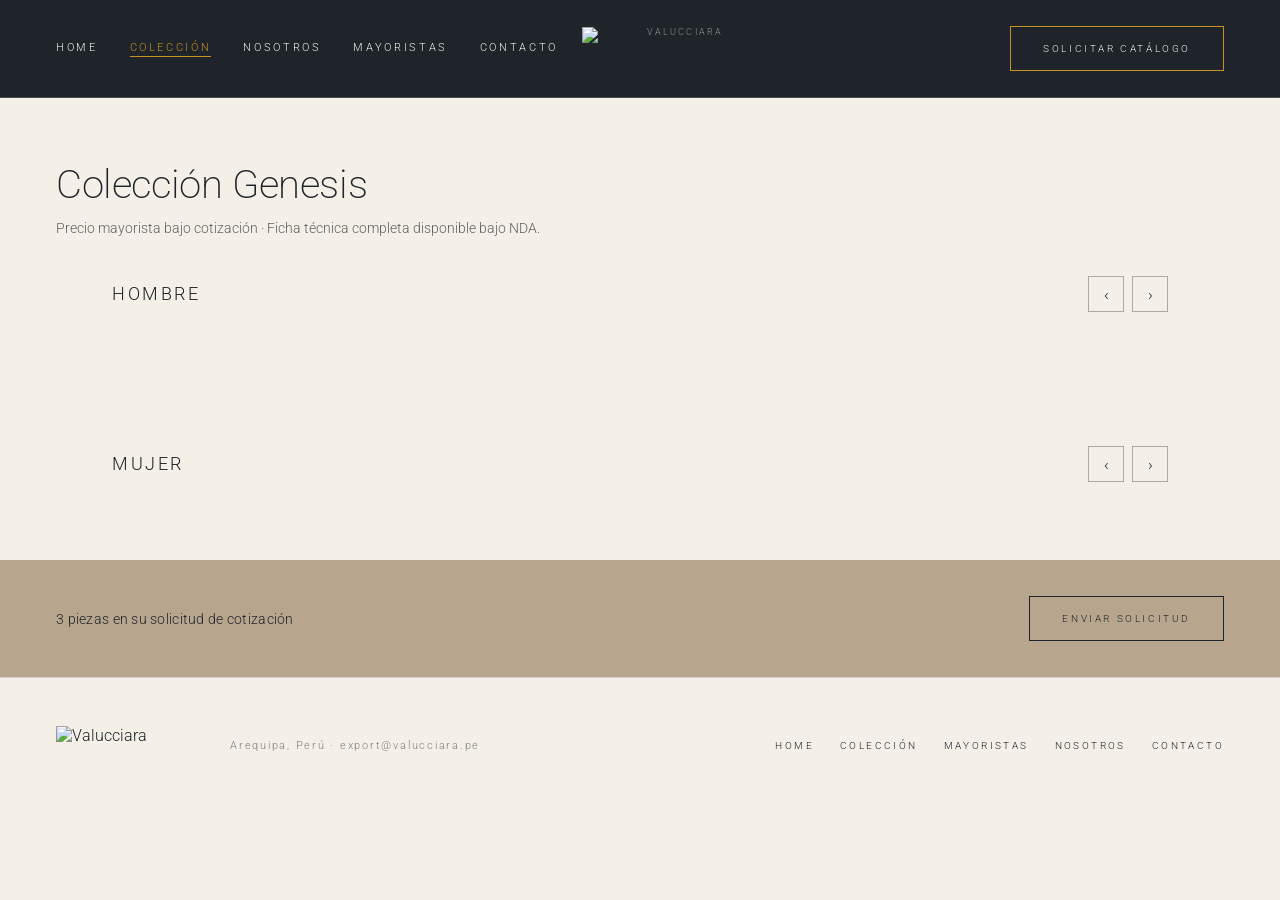
==== coleccion.html @ 4686f82d "Quita dirección física desactualizada de Contacto Ya no hay local de atención al público, así que se" ====
<!DOCTYPE html>
<html lang="es">
<head>
<meta charset="UTF-8">
<meta name="viewport" content="width=device-width, initial-scale=1">
<title>Colección Genesis | Valucciara</title>
<meta name="description" content="Colección Genesis de Valucciara: abrigos de alpaca para mujer y hombre. Precio mayorista bajo cotización, ficha técnica disponible bajo NDA.">
<link rel="preconnect" href="https://fonts.googleapis.com">
<link rel="preconnect" href="https://fonts.gstatic.com" crossorigin>
<link rel="stylesheet" href="https://fonts.googleapis.com/css2?family=Roboto:wght@200;300;400&display=swap">
<link rel="stylesheet" href="assets/css/styles.css?v=20260917a">
</head>
<body>

<header class="site-header on-dark">
  <nav class="main-nav" data-nav>
    <a href="index.html">Home</a>
    <a href="coleccion.html" aria-current="page">Colección</a>
    <a href="nosotros.html">Nosotros</a>
    <a href="mayoristas.html">Mayoristas</a>
    <a href="contacto.html">Contacto</a>
  </nav>
  <a href="index.html" class="logo-mark"><img src="imagenesvalucciara/LOGO.png" alt="Valucciara"></a>
  <div class="header-cta"><a href="contacto.html" class="btn">Solicitar catálogo</a></div>
  <button type="button" class="nav-toggle" data-nav-toggle aria-label="Abrir menú" aria-expanded="false">
    <span class="nav-toggle-bars"><span></span><span></span><span></span></span>
  </button>
</header>
<div class="nav-scrim" data-nav-scrim></div>

<main>

  <div class="page-head">
    <h1>Colección Genesis</h1>
    <p>Precio mayorista bajo cotización · Ficha técnica completa disponible bajo NDA.</p>
  </div>

  <div class="section-tight" style="padding-top:8px;">
    <div class="container" style="display:flex; flex-direction:column; gap:56px;">

      <section class="cat-carousel" id="hombre" data-photos="hombre">
        <div class="cat-head">
          <h2>Hombre</h2>
          <div class="cat-arrows">
            <button type="button" class="cat-arrow" data-dir="-1" aria-label="Ver página anterior">&#8249;</button>
            <button type="button" class="cat-arrow" data-dir="1" aria-label="Ver página siguiente">&#8250;</button>
          </div>
        </div>
        <div class="cat-viewport">
          <div class="cat-track"></div>
        </div>
      </section>

      <section class="cat-carousel" id="mujer" data-photos="mujer">
        <div class="cat-head">
          <h2>Mujer</h2>
          <div class="cat-arrows">
            <button type="button" class="cat-arrow" data-dir="-1" aria-label="Ver página anterior">&#8249;</button>
            <button type="button" class="cat-arrow" data-dir="1" aria-label="Ver página siguiente">&#8250;</button>
          </div>
        </div>
        <div class="cat-viewport">
          <div class="cat-track"></div>
        </div>
      </section>

    </div>
  </div>

  <div class="quote-bar">
    <span class="count">3 piezas en su solicitud de cotización</span>
    <a href="contacto.html" class="btn">Enviar solicitud</a>
  </div>

</main>

<footer class="site-footer">
  <div class="footer-brand">
    <a href="index.html" class="logo-mark" style="width:150px;height:38px;"><img src="imagenesvalucciara/loggg.png" alt="Valucciara"></a>
    <span class="footer-note">Arequipa, Perú · export@valucciara.pe</span>
  </div>
  <nav class="footer-nav">
    <a href="index.html">Home</a>
    <a href="coleccion.html">Colección</a>
    <a href="mayoristas.html">Mayoristas</a>
    <a href="nosotros.html">Nosotros</a>
    <a href="contacto.html">Contacto</a>
  </nav>
</footer>

<script src="assets/js/carousel.js?v=20260917a"></script>
<script src="assets/js/main.js?v=20260917a"></script>
</body>
</html>
---- assets/css/styles.css ----
/* ===========================================================
   Valucciara — hoja de estilos compartida
   =========================================================== */

:root {
  --navy: #081A2A;
  --gold: #C69223;
  --cream: #F4F0E8;
  --beige: #B8A58D;
  --charcoal: #1E2429;

  --ink: var(--charcoal);
  --ink-70: rgba(30, 36, 41, .7);
  --ink-55: rgba(30, 36, 41, .55);
  --ink-35: rgba(30, 36, 41, .35);
  --ink-16: rgba(30, 36, 41, .16);

  --cream-85: rgba(244, 240, 232, .85);
  --cream-55: rgba(244, 240, 232, .55);
  --cream-32: rgba(244, 240, 232, .32);
  --cream-18: rgba(244, 240, 232, .18);

  --page-max: 1320px;
  --gutter: 56px;
  --radius: 0px;
}

@media (max-width: 700px) {
  :root { --gutter: 20px; }
}

/* ---------- reset ---------- */
* { margin: 0; padding: 0; box-sizing: border-box; }
html { -webkit-text-size-adjust: 100%; }
body {
  background: var(--cream);
  color: var(--ink);
  font-family: 'Roboto', Helvetica, Arial, sans-serif;
  font-weight: 300;
  -webkit-font-smoothing: antialiased;
  overflow-x: hidden;
  max-width: 1440px;
  margin: 0 auto;
}
img { max-width: 100%; display: block; }
a { color: inherit; text-decoration: none; }
button { font: inherit; color: inherit; background: none; border: 0; cursor: pointer; }
input, textarea { font: inherit; color: inherit; }
ul { list-style: none; }
h1, h2, h3 { font-weight: 200; line-height: 1.15; }
.container { width: 100%; max-width: var(--page-max); margin: 0 auto; padding: 0 var(--gutter); }

.eyebrow {
  display: flex;
  align-items: center;
  gap: 14px;
  font-size: 10px;
  letter-spacing: .34em;
  text-transform: uppercase;
  color: var(--ink-70);
}
.eyebrow::before {
  content: "";
  width: 44px;
  height: 1px;
  background: var(--gold);
  flex-shrink: 0;
}
.eyebrow.on-dark { color: var(--gold); }

.btn {
  display: inline-flex;
  align-items: center;
  justify-content: center;
  border: 1px solid var(--gold);
  padding: 16px 32px;
  font-size: 10px;
  letter-spacing: .26em;
  text-transform: uppercase;
  font-weight: 300;
  white-space: nowrap;
  transition: background-color .2s, color .2s;
}
.btn:hover { background: var(--gold); color: var(--cream); }
.link-underline {
  font-size: 11px;
  letter-spacing: .26em;
  text-transform: uppercase;
  font-weight: 300;
  border-bottom: 1px solid var(--ink-35);
  padding-bottom: 4px;
  transition: border-color .2s, color .2s;
}
.link-underline:hover { color: var(--gold); border-color: var(--gold); }
.link-underline.on-dark { color: var(--cream); border-color: var(--cream-32); }
.link-underline.on-dark:hover { color: var(--gold); border-color: var(--gold); }

/* ---------- site header ---------- */
.site-header {
  display: grid;
  grid-template-columns: 1fr auto 1fr;
  align-items: center;
  gap: 24px;
  padding: 26px var(--gutter);
  border-bottom: 1px solid var(--ink-16);
  background: var(--cream);
  position: relative;
  z-index: 40;
}
.site-header.on-dark {
  background: var(--charcoal);
  color: var(--cream);
  border-bottom-color: var(--cream-18);
}
.site-header .logo-mark {
  justify-self: center;
  display: flex;
  align-items: center;
  justify-content: center;
  width: 190px;
  height: 44px;
  border: 1px dashed var(--ink-35);
  font-size: 9px;
  letter-spacing: .24em;
  text-transform: uppercase;
  color: var(--ink-55);
  text-align: center;
  padding: 0 10px;
}
.site-header.on-dark .logo-mark { border-color: var(--cream-32); color: var(--cream-55); }
.site-header .logo-mark:has(img) { border: 0; padding: 0; }
.logo-mark img { width: 100%; height: 100%; object-fit: contain; display: block; }

.main-nav { display: flex; gap: 32px; }
.main-nav a {
  font-size: 11px;
  letter-spacing: .24em;
  text-transform: uppercase;
  font-weight: 300;
  color: inherit;
  padding-bottom: 2px;
  border-bottom: 1px solid transparent;
  transition: color .2s, border-color .2s;
}
.main-nav a:hover { color: var(--gold); }
.main-nav a[aria-current="page"] { color: var(--gold); border-color: var(--gold); }

.header-cta { justify-self: end; }

.nav-toggle {
  display: none;
  width: 38px;
  height: 38px;
  align-items: center;
  justify-content: center;
  border: 1px solid var(--ink-35);
}
.site-header.on-dark .nav-toggle { border-color: var(--cream-32); }
.nav-toggle-bars { position: relative; width: 16px; height: 10px; }
.nav-toggle-bars span {
  position: absolute; left: 0; width: 100%; height: 1px; background: currentColor;
  transition: transform .25s, opacity .25s, top .25s;
}
.nav-toggle-bars span:nth-child(1) { top: 0; }
.nav-toggle-bars span:nth-child(2) { top: 50%; }
.nav-toggle-bars span:nth-child(3) { top: 100%; }
.nav-open .nav-toggle-bars span:nth-child(1) { top: 50%; transform: rotate(45deg); }
.nav-open .nav-toggle-bars span:nth-child(2) { opacity: 0; }
.nav-open .nav-toggle-bars span:nth-child(3) { top: 50%; transform: rotate(-45deg); }

@media (max-width: 860px) {
  .site-header { grid-template-columns: auto 1fr auto; }
  .site-header .logo-mark { width: 150px; height: 38px; font-size: 8px; grid-column: 1; justify-self: start; }
  .nav-toggle { display: inline-flex; grid-column: 3; justify-self: end; }
  .header-cta { display: none; }
  .main-nav {
    position: fixed;
    inset: 0 0 0 auto;
    width: min(320px, 82vw);
    height: 100vh;
    background: var(--charcoal);
    color: var(--cream);
    flex-direction: column;
    align-items: flex-start;
    gap: 4px;
    padding: 100px 32px 32px;
    transform: translateX(100%);
    transition: transform .3s ease;
    z-index: 30;
  }
  .main-nav.is-open { transform: translateX(0); }
  .main-nav a { padding: 14px 0; font-size: 13px; width: 100%; border-bottom: 1px solid var(--cream-18); }
  .main-nav a[aria-current="page"] { border-bottom-color: var(--gold); }
  .nav-scrim {
    position: fixed; inset: 0; background: rgba(8, 10, 12, .45);
    opacity: 0; pointer-events: none; transition: opacity .3s ease; z-index: 20;
  }
  .nav-scrim.is-open { opacity: 1; pointer-events: auto; }
}

/* ---------- site footer ---------- */
.site-footer {
  padding: 48px var(--gutter);
  display: flex;
  flex-wrap: wrap;
  gap: 24px;
  justify-content: space-between;
  align-items: center;
  border-top: 1px solid var(--ink-16);
}
.site-footer.on-dark { border-top-color: var(--cream-18); color: var(--cream); }
.site-footer .footer-brand { display: flex; align-items: center; gap: 24px; flex-wrap: wrap; }
.site-footer .footer-brand .logo-mark { display: flex; align-items: center; justify-content: center; flex-shrink: 0; }
.site-footer .footer-note { font-size: 11px; letter-spacing: .16em; font-weight: 300; color: var(--ink-55); }
.site-footer.on-dark .footer-note { color: var(--cream-55); }
.site-footer .footer-nav { display: flex; gap: 26px; flex-wrap: wrap; font-size: 10px; letter-spacing: .24em; text-transform: uppercase; font-weight: 300; }
.footer-simple {
  padding: 30px var(--gutter);
  display: flex; justify-content: space-between; flex-wrap: wrap; gap: 10px;
  border-top: 1px solid var(--cream-18);
  font-size: 10px; letter-spacing: .2em; text-transform: uppercase; color: var(--cream-55);
}

/* ---------- hero (Home) ----------
   Todas las capas (foto, degradado, texto) se apilan en la misma celda
   de grid: el alto de la sección es el máximo entre "lo que mide la
   foto a lo ancho completo" y "lo que necesita el bloque de texto".
   Así la foto nunca se recorta Y el texto nunca se corta, sin importar
   cuánto texto haya o qué proporción tenga la imagen. Si no hay <img>
   todavía, min-height deja un placeholder visible. */
.hero-banner {
  position: relative;
  display: grid;
  width: 100%;
  min-height: 320px;
  background: var(--beige);
}
.hero-banner-media,
.hero-banner-overlay,
.hero-banner-content {
  grid-area: 1 / 1;
}
.hero-banner-media { line-height: 0; align-self: start; }
.hero-banner-media img { width: 100%; height: auto; display: block; }
.hero-banner-overlay {
  background: linear-gradient(180deg, rgba(8,10,12,.05) 0%, rgba(8,10,12,.4) 40%, rgba(8,10,12,.88) 100%);
  pointer-events: none;
}
.hero-banner-content {
  z-index: 2;
  color: var(--cream);
  max-width: 620px;
  width: 100%;
  padding: 48px var(--gutter) 56px;
  display: flex;
  flex-direction: column;
  justify-content: flex-end;
  gap: 22px;
}
.hero-banner-content h1 { font-size: 42px; line-height: 1.16; letter-spacing: -.01em; text-wrap: pretty; }
.hero-banner-content p { font-size: 15px; line-height: 1.7; font-weight: 300; color: var(--cream-85); text-wrap: pretty; }
.hero-actions { display: flex; gap: 16px; align-items: center; flex-wrap: wrap; padding-top: 4px; }

@media (max-width: 860px) {
  .hero-banner { min-height: 260px; }
  .hero-banner-content { padding: 28px 24px 32px; max-width: none; }
  .hero-banner-content h1 { font-size: 32px; margin-top: 44px; }
}

/* ---------- generic section paddings ---------- */
.section { padding: 84px var(--gutter); }
.section-tight { padding: 56px var(--gutter); }
@media (max-width: 860px) {
  .section { padding: 56px var(--gutter); }
  .section-tight { padding: 40px var(--gutter); }
}

/* ---------- lines / category grid (Home) ---------- */
.lines-section { background: var(--beige); }
.lines-head {
  display: flex; justify-content: space-between; align-items: flex-end; flex-wrap: wrap; gap: 12px;
  margin-bottom: 36px;
}
.lines-head h2 { font-size: 12px; letter-spacing: .3em; text-transform: uppercase; font-weight: 300; }
.lines-head .season { font-size: 11px; letter-spacing: .18em; text-transform: uppercase; font-weight: 300; color: var(--ink-70); }
.lines-grid { display: grid; grid-template-columns: repeat(4, 1fr); gap: 24px; }
.lines-card { display: flex; flex-direction: column; gap: 14px; }
.lines-card .media { aspect-ratio: 4 / 5; width: 100%; overflow: hidden; background: rgba(30,36,41,.08); }
.lines-card .media img { width: 100%; height: 100%; object-fit: cover; object-position: top center; transition: transform .5s ease; }
.lines-card:hover .media img { transform: scale(1.04); }
.lines-card .meta {
  display: flex; justify-content: space-between; align-items: baseline;
  border-top: 1px solid rgba(30,36,41,.28); padding-top: 10px;
  font-size: 12px; letter-spacing: .12em; text-transform: uppercase; font-weight: 300;
}
.lines-card .meta span:last-child { font-size: 11px; letter-spacing: 0; text-transform: none; color: var(--ink-70); }
@media (max-width: 860px) {
  .lines-grid { grid-template-columns: repeat(2, 1fr); gap: 18px; }
}

/* ---------- trust strip (Home) ---------- */
.trust-strip { background: var(--charcoal); color: var(--cream); }
.trust-grid { display: grid; grid-template-columns: repeat(4, 1fr); gap: 40px; }
.trust-item { display: flex; flex-direction: column; gap: 16px; }
.trust-icon { width: 24px; height: 24px; border: 1px solid var(--gold); }
.trust-icon.circle { border-radius: 50%; }
.trust-icon.diamond { transform: rotate(45deg); }
.trust-icon.line { width: 24px; height: 1px; background: var(--gold); border: 0; margin: 12px 0; }
.trust-item h3 { font-size: 13px; letter-spacing: .14em; text-transform: uppercase; font-weight: 300; }
.trust-item p { font-size: 13px; line-height: 1.7; font-weight: 200; color: var(--cream-55); }
@media (max-width: 860px) {
  .trust-grid { grid-template-columns: repeat(2, 1fr); gap: 28px; }
}

/* ---------- process (Home) ---------- */
.process-strip { background: var(--navy); color: var(--cream); }
.process-grid { display: grid; grid-template-columns: 1.1fr 1fr; gap: 56px; align-items: center; }
.process-media { aspect-ratio: 16 / 9; width: 100%; border: 1px solid rgba(198,146,35,.35); background: rgba(244,240,232,.05); overflow: hidden; }
.process-media img { width: 100%; height: 100%; object-fit: cover; }
.process-copy { display: flex; flex-direction: column; gap: 22px; }
.process-copy h2 { font-size: 32px; line-height: 1.2; letter-spacing: -.01em; }
.process-copy p { font-size: 15px; line-height: 1.8; font-weight: 200; color: var(--cream-85); max-width: 460px; text-wrap: pretty; }
.why-list { display: flex; flex-direction: column; margin-top: 6px; }
.why-row { padding: 16px 0; border-bottom: 1px solid var(--cream-18); }
.why-row:first-child { padding-top: 0; }
.why-row dt { font-size: 11px; letter-spacing: .18em; text-transform: uppercase; color: var(--gold); font-weight: 300; margin-bottom: 6px; }
.why-row dd { font-size: 14px; line-height: 1.7; font-weight: 200; color: var(--cream-85); max-width: 460px; }
@media (max-width: 860px) {
  .process-grid { grid-template-columns: 1fr; }
}

/* ---------- page hero banners (non-home pages) ---------- */
.page-head { padding: 64px var(--gutter) 32px; display: flex; flex-direction: column; gap: 12px; }
.page-head h1 { font-size: 40px; letter-spacing: -.01em; }
.page-head p { font-size: 14px; font-weight: 300; color: var(--ink-70); }
.page-head.on-dark p { color: var(--cream-70, rgba(244,240,232,.75)); }

/* ---------- collection carousels ---------- */
.cat-carousel + .cat-carousel { margin-top: 56px; }
.cat-head { display: flex; align-items: baseline; justify-content: space-between; margin-bottom: 22px; gap: 12px; }
.cat-head h2 { font-size: 18px; font-weight: 300; letter-spacing: .14em; text-transform: uppercase; }
.cat-arrows { display: flex; gap: 8px; }
.cat-arrow {
  width: 36px; height: 36px; display: flex; align-items: center; justify-content: center;
  border: 1px solid var(--ink-35); font-size: 16px; transition: border-color .2s, color .2s, opacity .2s;
}
.cat-arrow:hover:not(:disabled) { border-color: var(--gold); color: var(--gold); }
.cat-arrow:disabled { opacity: .3; cursor: not-allowed; }
.cat-viewport { overflow: hidden; }
.cat-track { display: flex; transition: transform .5s cubic-bezier(.2,.6,.2,1); }
.cat-page { flex: 0 0 100%; display: flex; gap: 20px; }
.cat-item { flex: 0 0 calc(25% - 15px); min-width: 0; display: flex; flex-direction: column; gap: 12px; }
.cat-photo { aspect-ratio: 4 / 5; width: 100%; background: rgba(30,36,41,.08); overflow: hidden; }
.cat-photo img { width: 100%; height: 100%; object-fit: cover; }
.cat-caption { display: flex; flex-direction: column; gap: 2px; min-width: 0; }
.cat-name, .cat-price {
  font-family: 'Roboto', Helvetica, Arial, sans-serif;
  font-weight: 200;
  letter-spacing: -.01em;
  line-height: 1.3;
}
.cat-name {
  font-size: 14px;
  color: var(--ink);
  height: 2.6em;
  overflow: hidden;
  overflow-wrap: break-word;
}
.cat-price { font-size: 14px; color: var(--ink-55); text-transform: uppercase; white-space: nowrap; }
@media (max-width: 700px) {
  .cat-page { flex-wrap: wrap; row-gap: 44px; }
  .cat-item { flex-basis: 100%; gap: 16px; }
  .cat-name, .cat-price { font-size: 22px; }
}

.quote-bar {
  background: var(--beige);
  padding: 36px var(--gutter);
  display: flex; justify-content: space-between; align-items: center; flex-wrap: wrap; gap: 16px;
}
.quote-bar .count { font-size: 14px; font-weight: 300; letter-spacing: .02em; }
.quote-bar .btn { border-color: var(--charcoal); }
.quote-bar .btn:hover { background: var(--charcoal); color: var(--cream); border-color: var(--charcoal); }

/* ---------- mayoristas ---------- */
.wholesale-intro { display: grid; grid-template-columns: 1fr 1.1fr; gap: 64px; }
.wholesale-intro h1 { font-size: 40px; line-height: 1.15; }
.wholesale-media { aspect-ratio: 4 / 5; width: 100%; margin-top: 32px; overflow: hidden; background: rgba(30,36,41,.08); }
.wholesale-media img { width: 100%; height: 100%; object-fit: cover; object-position: top center; }
.wholesale-intro p { font-size: 15px; line-height: 1.8; font-weight: 300; color: var(--ink-80, rgba(30,36,41,.82)); max-width: 400px; text-wrap: pretty; }
.terms-list { display: flex; flex-direction: column; }
.terms-row {
  display: grid; grid-template-columns: 180px 1fr; gap: 20px;
  padding: 20px 0; border-top: 1px solid rgba(30,36,41,.3);
}
.terms-row:last-child { border-bottom: 1px solid rgba(30,36,41,.3); }
.terms-row dt { font-size: 11px; letter-spacing: .2em; text-transform: uppercase; font-weight: 300; }
.terms-row dd { font-size: 14px; line-height: 1.7; font-weight: 300; color: rgba(30,36,41,.85); }
@media (max-width: 860px) {
  .wholesale-intro { grid-template-columns: 1fr; gap: 32px; }
  .terms-row { grid-template-columns: 1fr; gap: 6px; }
}

.form-section { background: var(--cream); }
.form-grid { display: grid; grid-template-columns: .85fr 1.15fr; gap: 64px; align-items: start; }
.form-intro { display: flex; flex-direction: column; gap: 18px; }
.form-intro h2 { font-size: 28px; line-height: 1.2; }
.form-intro p { font-size: 14px; line-height: 1.8; font-weight: 300; color: var(--ink-70); }
.form-rule { width: 52px; height: 1px; background: var(--gold); margin-top: 4px; }
@media (max-width: 860px) {
  .form-grid { grid-template-columns: 1fr; gap: 32px; }
}

.field-grid { display: grid; grid-template-columns: 1fr 1fr; gap: 24px 28px; }
.field { display: flex; flex-direction: column; gap: 8px; }
.field.full { grid-column: 1 / -1; }
.field label { font-size: 10px; letter-spacing: .22em; text-transform: uppercase; color: var(--ink-55); }
.field input, .field textarea {
  border: 0; border-bottom: 1px solid var(--ink-35); background: transparent;
  padding: 10px 0; font-family: inherit; font-size: 15px; font-weight: 300; color: var(--ink); outline: none;
  transition: border-color .2s;
}
.field input:focus, .field textarea:focus { border-color: var(--gold); }
.field textarea { resize: none; }
.on-dark .field label { color: var(--cream-55); }
.on-dark .field input, .on-dark .field textarea { border-bottom-color: var(--cream-32); color: var(--cream); }
.on-dark .field input:focus, .on-dark .field textarea:focus { border-color: var(--gold); }
.field-submit { grid-column: 1 / -1; padding-top: 4px; }
.form-note { font-size: 11px; color: var(--ink-55); margin-top: 4px; }
.on-dark .form-note { color: var(--cream-55); }
@media (max-width: 600px) {
  .field-grid { grid-template-columns: 1fr; }
}

/* ---------- nosotros ---------- */
.about-intro { display: grid; grid-template-columns: 1fr 1fr; gap: 64px; align-items: start; }
.about-intro h1 { font-size: 44px; line-height: 1.15; letter-spacing: -.01em; }
.about-copy { display: flex; flex-direction: column; gap: 20px; padding-top: 10px; }
.about-copy p { font-size: 15px; line-height: 1.85; font-weight: 300; color: rgba(30,36,41,.8); text-wrap: pretty; }
@media (max-width: 860px) {
  .about-intro { grid-template-columns: 1fr; gap: 24px; }
}

.about-gallery { display: grid; grid-template-columns: repeat(3, 1fr); gap: 22px; }
.about-gallery .media { aspect-ratio: 4 / 5; overflow: hidden; background: rgba(30,36,41,.08); }
.about-gallery .media img { width: 100%; height: 100%; object-fit: cover; }
@media (max-width: 700px) {
  .about-gallery { grid-template-columns: 1fr 1fr; }
  .about-gallery .media:last-child { grid-column: 1 / -1; }
}

.values-strip { background: var(--beige); }
.values-grid { display: grid; grid-template-columns: repeat(3, 1fr); gap: 44px; }
.value-item { display: flex; flex-direction: column; gap: 14px; }
.value-item .num { font-size: 38px; font-weight: 200; color: var(--navy); }
.value-item .rule { width: 100%; height: 1px; background: var(--gold); }
.value-item h3 { font-size: 14px; letter-spacing: .14em; text-transform: uppercase; font-weight: 300; }
.value-item p { font-size: 13px; line-height: 1.8; font-weight: 300; color: rgba(30,36,41,.8); }
@media (max-width: 700px) {
  .values-grid { grid-template-columns: 1fr; gap: 28px; }
}

/* ---------- contacto ---------- */
.contact-hero { background: var(--charcoal); color: var(--cream); }
.contact-grid { display: grid; grid-template-columns: 1fr 1fr; gap: 72px; }
.contact-grid h1 { font-size: 44px; line-height: 1.14; letter-spacing: -.01em; }
.contact-rule { width: 52px; height: 1px; background: var(--gold); }
.contact-details { display: flex; flex-direction: column; gap: 24px; }
.contact-details .label { font-size: 10px; letter-spacing: .24em; text-transform: uppercase; color: var(--cream-55); margin-bottom: 6px; }
.contact-details .value { font-size: 18px; font-weight: 200; line-height: 1.5; }
.contact-details a.value:hover { color: var(--gold); }
.contact-form-col { display: flex; flex-direction: column; gap: 28px; }
.contact-map { aspect-ratio: 16 / 9; width: 100%; border: 1px solid var(--cream-32); overflow: hidden; }
.contact-map img { width: 100%; height: 100%; object-fit: cover; }
.contact-map-placeholder { display: flex; align-items: center; padding: 32px; }
.contact-map-placeholder .eyebrow { margin-bottom: 14px; }
.contact-map-placeholder p:last-child { font-size: 13px; line-height: 1.7; font-weight: 300; color: var(--cream-85); max-width: 320px; text-wrap: pretty; }
@media (max-width: 860px) {
  .contact-grid { grid-template-columns: 1fr; gap: 40px; }
}

/* ---------- forms JS states ---------- */
.form-status { font-size: 12px; letter-spacing: .04em; margin-top: 6px; display: none; }
.form-status.is-visible { display: block; }
.form-status.is-error { color: #B23B3B; }
.on-dark .form-status.is-error { color: #E08A8A; }
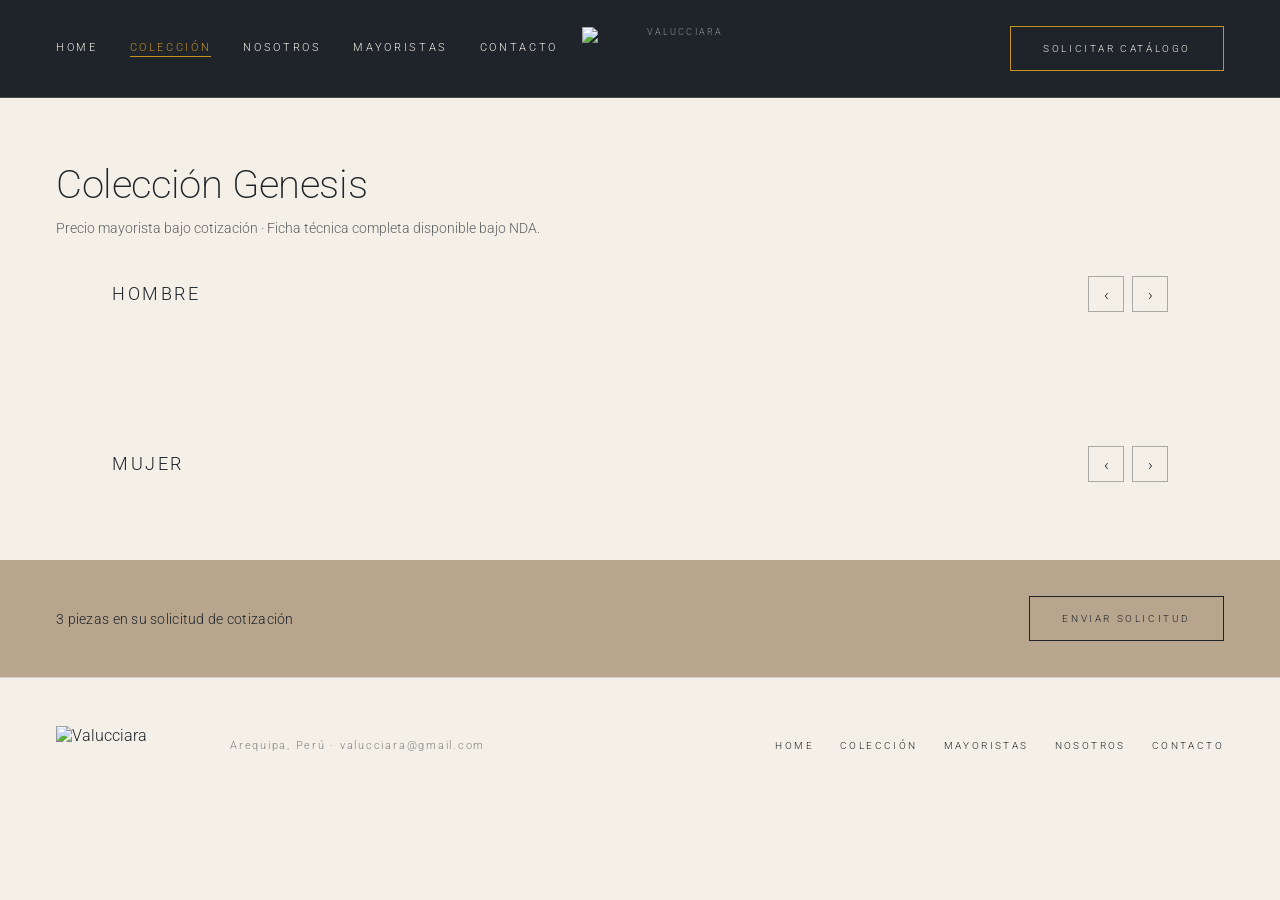
==== commit 2824b5d1: "Actualiza el correo de contacto a valucciara@gmail.com Reemplaza export@valucciara.pe en las 5 págin" ====
--- a/coleccion.html
+++ b/coleccion.html
@@ -8,7 +8,7 @@
 <link rel="preconnect" href="https://fonts.googleapis.com">
 <link rel="preconnect" href="https://fonts.gstatic.com" crossorigin>
 <link rel="stylesheet" href="https://fonts.googleapis.com/css2?family=Roboto:wght@200;300;400&display=swap">
-<link rel="stylesheet" href="assets/css/styles.css?v=20260917a">
+<link rel="stylesheet" href="assets/css/styles.css?v=20260917c">
 </head>
 <body>
 
@@ -77,7 +77,7 @@
 <footer class="site-footer">
   <div class="footer-brand">
     <a href="index.html" class="logo-mark" style="width:150px;height:38px;"><img src="imagenesvalucciara/loggg.png" alt="Valucciara"></a>
-    <span class="footer-note">Arequipa, Perú · export@valucciara.pe</span>
+    <span class="footer-note">Arequipa, Perú · valucciara@gmail.com</span>
   </div>
   <nav class="footer-nav">
     <a href="index.html">Home</a>
@@ -88,7 +88,7 @@
   </nav>
 </footer>
 
-<script src="assets/js/carousel.js?v=20260917a"></script>
-<script src="assets/js/main.js?v=20260917a"></script>
+<script src="assets/js/carousel.js?v=20260917c"></script>
+<script src="assets/js/main.js?v=20260917c"></script>
 </body>
 </html>
--- a/assets/css/styles.css
+++ b/assets/css/styles.css
@@ -470,11 +470,6 @@
 .contact-details .value { font-size: 18px; font-weight: 200; line-height: 1.5; }
 .contact-details a.value:hover { color: var(--gold); }
 .contact-form-col { display: flex; flex-direction: column; gap: 28px; }
-.contact-map { aspect-ratio: 16 / 9; width: 100%; border: 1px solid var(--cream-32); overflow: hidden; }
-.contact-map img { width: 100%; height: 100%; object-fit: cover; }
-.contact-map-placeholder { display: flex; align-items: center; padding: 32px; }
-.contact-map-placeholder .eyebrow { margin-bottom: 14px; }
-.contact-map-placeholder p:last-child { font-size: 13px; line-height: 1.7; font-weight: 300; color: var(--cream-85); max-width: 320px; text-wrap: pretty; }
 @media (max-width: 860px) {
   .contact-grid { grid-template-columns: 1fr; gap: 40px; }
 }
